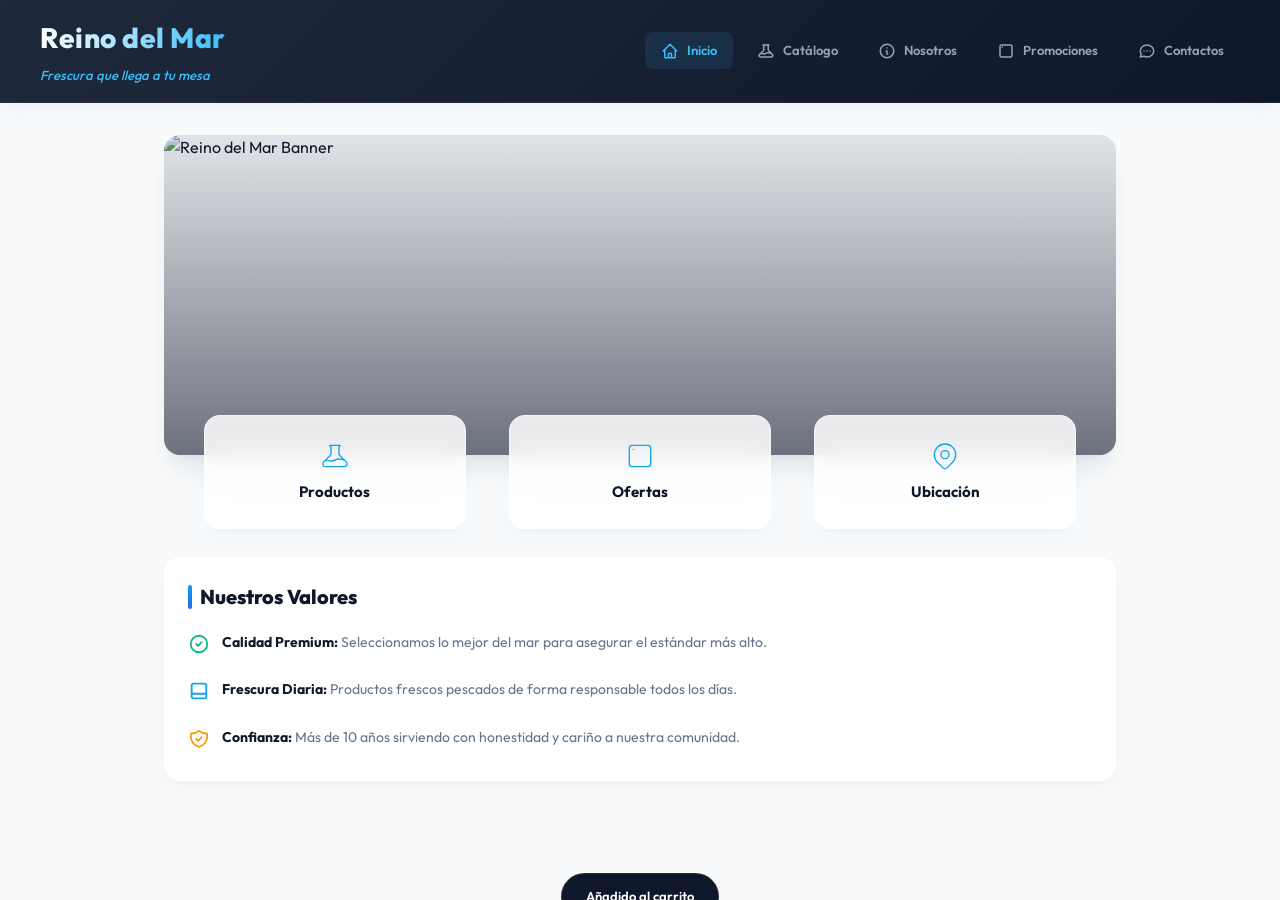
==== index.html @ 7f0a1e66 "primer commit" ====
<!DOCTYPE html>
<html lang="es">
<head>
  <meta charset="UTF-8">
  <meta name="viewport" content="width=device-width, initial-scale=1.0">
  <meta name="theme-color" content="#0F172A">
  <meta name="description" content="Reino del Mar - Pescadería con productos del mar frescos, congelados, preparados y jugos vitamínicos. Calidad premium y frescura diaria.">
  <meta name="apple-mobile-web-app-capable" content="yes">
  <meta name="apple-mobile-web-app-status-bar-style" content="black-translucent">
  <meta name="apple-mobile-web-app-title" content="Reino del Mar">
  
  <title>Reino del Mar - Pescadería Premium</title>
  
  <!-- Enlace al manifiesto de la PWA -->
  <link rel="manifest" href="./manifest.json">
  <link rel="apple-touch-icon" href="./assets/images/icon.png">
  <link rel="icon" type="image/png" href="./assets/images/favicon.png">
  
  <!-- Estilos CSS personalizados -->
  <link rel="stylesheet" href="./style.css">
</head>
<body>

  <!-- Encabezado de la Aplicación -->
  <header class="app-header">
    <div class="title-area">
      <h1>Reino del Mar</h1>
      <p>Frescura que llega a tu mesa</p>
    </div>
    <!-- Navegación de Escritorio -->
    <nav class="desktop-nav">
      <div class="nav-item active" data-screen="inicio">
        <svg xmlns="http://www.w3.org/2000/svg" fill="none" viewBox="0 0 24 24" stroke="currentColor">
          <path stroke-linecap="round" stroke-linejoin="round" d="M3 12l2-2m0 0l7-7 7 7M5 10v10a1 1 0 001 1h3m10-11l2 2m-2-2v10a1 1 0 01-1 1h-3m-6 0a1 1 0 001-1v-4a1 1 0 011-1h2a1 1 0 011 1v4a1 1 0 001 1m-6 0h6" />
        </svg>
        <span>Inicio</span>
      </div>
      <div class="nav-item" data-screen="catalogo">
        <svg xmlns="http://www.w3.org/2000/svg" fill="none" viewBox="0 0 24 24" stroke="currentColor">
          <path stroke-linecap="round" stroke-linejoin="round" d="M19.428 15.428a2 2 0 00-1.022-.547l-2.387-.477a6 6 0 00-3.86.517l-.318.158a6 6 0 01-3.86.517L6.05 15.21a2 2 0 00-1.806.547M8 4h8l-1 1v5.172a2 2 0 00.586 1.414l5 5c1.26 1.26.367 3.414-1.415 3.414H4.828c-1.782 0-2.674-2.154-1.414-3.414l5-5A2 2 0 009 10.172V5L8 4z" />
        </svg>
        <span>Catálogo</span>
      </div>
      <div class="nav-item" data-screen="nosotros">
        <svg xmlns="http://www.w3.org/2000/svg" fill="none" viewBox="0 0 24 24" stroke="currentColor">
          <path stroke-linecap="round" stroke-linejoin="round" d="M13 16h-1v-4h-1m1-4h.01M21 12a9 9 0 11-18 0 9 9 0 0118 0z" />
        </svg>
        <span>Nosotros</span>
      </div>
      <div class="nav-item" data-screen="promociones">
        <svg xmlns="http://www.w3.org/2000/svg" fill="none" viewBox="0 0 24 24" stroke="currentColor">
          <path stroke-linecap="round" stroke-linejoin="round" d="M7 7h.01M6 20h12a2 2 0 002-2V6a2 2 0 00-2-2H6a2 2 0 00-2 2v12a2 2 0 002 2z" />
        </svg>
        <span>Promociones</span>
      </div>
      <div class="nav-item" data-screen="contactos">
        <svg xmlns="http://www.w3.org/2000/svg" fill="none" viewBox="0 0 24 24" stroke="currentColor">
          <path stroke-linecap="round" stroke-linejoin="round" d="M8 12h.01M12 12h.01M16 12h.01M21 12c0 4.418-4.03 8-9 8a9.863 9.863 0 01-4.255-.949L3 20l1.395-3.72C3.512 15.042 3 13.574 3 12c0-4.418 4.03-8 9-8s9 3.582 9 8z" />
        </svg>
        <span>Contactos</span>
      </div>
    </nav>
  </header>

  <!-- Contenedor Principal de Contenido (SPA) -->
  <main class="app-content">

    <!-- ==========================================
         PANTALLA: INICIO (HOME)
         ========================================== -->
    <section id="screen-inicio" class="screen active">
      <div class="hero-container">
        <img src="https://images.unsplash.com/photo-1615141982883-c7ad0e69fd62?auto=format&fit=crop&w=1000&q=80" alt="Reino del Mar Banner" class="hero-image">
        <div class="hero-overlay"></div>
      </div>

      <!-- Accesos Rápidos -->
      <div class="quick-links">
        <div class="link-card" data-goto="catalogo">
          <svg xmlns="http://www.w3.org/2000/svg" fill="none" viewBox="0 0 24 24" stroke="currentColor">
            <path stroke-linecap="round" stroke-linejoin="round" d="M19.428 15.428a2 2 0 00-1.022-.547l-2.387-.477a6 6 0 00-3.86.517l-.318.158a6 6 0 01-3.86.517L6.05 15.21a2 2 0 00-1.806.547M8 4h8l-1 1v5.172a2 2 0 00.586 1.414l5 5c1.26 1.26.367 3.414-1.415 3.414H4.828c-1.782 0-2.674-2.154-1.414-3.414l5-5A2 2 0 009 10.172V5L8 4z" />
          </svg>
          <span>Productos</span>
        </div>
        <div class="link-card" data-goto="promociones">
          <svg xmlns="http://www.w3.org/2000/svg" fill="none" viewBox="0 0 24 24" stroke="currentColor">
            <path stroke-linecap="round" stroke-linejoin="round" d="M7 7h.01M6 20h12a2 2 0 002-2V6a2 2 0 00-2-2H6a2 2 0 00-2 2v12a2 2 0 002 2z" />
          </svg>
          <span>Ofertas</span>
        </div>
        <div class="link-card" data-goto="contactos">
          <svg xmlns="http://www.w3.org/2000/svg" fill="none" viewBox="0 0 24 24" stroke="currentColor">
            <path stroke-linecap="round" stroke-linejoin="round" d="M17.657 16.657L13.414 20.9a1.998 1.998 0 01-2.827 0l-4.244-4.243a8 8 0 1111.314 0z" />
            <path stroke-linecap="round" stroke-linejoin="round" d="M15 11a3 3 0 11-6 0 3 3 0 016 0z" />
          </svg>
          <span>Ubicación</span>
        </div>
      </div>

      <!-- Valores de la Empresa -->
      <div class="values-section">
        <h2 class="section-title">Nuestros Valores</h2>
        
        <div class="value-item">
          <div class="value-icon">
            <svg xmlns="http://www.w3.org/2000/svg" fill="none" viewBox="0 0 24 24" stroke="#10b981">
              <path stroke-linecap="round" stroke-linejoin="round" stroke-width="2" d="M9 12l2 2 4-4m6 2a9 9 0 11-18 0 9 9 0 0118 0z" />
            </svg>
          </div>
          <div class="value-text">
            <strong>Calidad Premium:</strong> Seleccionamos lo mejor del mar para asegurar el estándar más alto.
          </div>
        </div>

        <div class="value-item">
          <div class="value-icon">
            <svg xmlns="http://www.w3.org/2000/svg" fill="none" viewBox="0 0 24 24" stroke="#0ea5e9">
              <path stroke-linecap="round" stroke-linejoin="round" stroke-width="2" d="M20 13V6a2 2 0 00-2-2H6a2 2 0 00-2 2v7m16 0a2 2 0 01-2 2H6a2 2 0 01-2-2m16 0v5a2 2 0 01-2 2H6a2 2 0 01-2-2v-5" />
            </svg>
          </div>
          <div class="value-text">
            <strong>Frescura Diaria:</strong> Productos frescos pescados de forma responsable todos los días.
          </div>
        </div>

        <div class="value-item">
          <div class="value-icon">
            <svg xmlns="http://www.w3.org/2000/svg" fill="none" viewBox="0 0 24 24" stroke="#f59e0b">
              <path stroke-linecap="round" stroke-linejoin="round" stroke-width="2" d="M9 12l2 2 4-4m5.618-4.016A11.955 11.955 0 0112 2.944a11.955 11.955 0 01-8.618 3.04A12.02 12.02 0 003 9c0 5.591 3.824 10.29 9 11.622 5.176-1.332 9-6.03 9-11.622 0-1.042-.133-2.052-.382-3.016z" />
            </svg>
          </div>
          <div class="value-text">
            <strong>Confianza:</strong> Más de 10 años sirviendo con honestidad y cariño a nuestra comunidad.
          </div>
        </div>
      </div>
    </section>

    <!-- ==========================================
         PANTALLA: CATÁLOGO
         ========================================== -->
    <section id="screen-catalogo" class="screen">
      <h2 class="section-title">Catálogo de Productos</h2>
      
      <!-- Fila de Filtros -->
      <div class="filter-container" id="category-filters">
        <div class="filter-pill active" data-category="Todos">Todos</div>
        <div class="filter-pill" data-category="Fresco">Fresco</div>
        <div class="filter-pill" data-category="Congelado">Congelado</div>
        <div class="filter-pill" data-category="Preparados">Preparados</div>
        <div class="filter-pill" data-category="Jugos">Jugos</div>
      </div>

      <!-- Grilla de Productos -->
      <div class="products-grid" id="products-list">
        <!-- Renderizado dinámico desde app.js -->
      </div>
    </section>

    <!-- ==========================================
         PANTALLA: NOSOTROS
         ========================================== -->
    <section id="screen-nosotros" class="screen">
      <div class="about-story-row">
        <img src="https://images.unsplash.com/photo-1544551763-46a013bb70d5?auto=format&fit=crop&w=1000&q=80" alt="Nuestra Historia" class="about-hero">
        <div class="about-story-text">
          <h2 class="about-intro-title">El Reino del Mar</h2>
          <p class="about-intro-text">
            Nacimos con una pasión profunda por el océano y el deseo de llevar los sabores más frescos y auténticos a las mesas de nuestra comunidad. Durante más de 10 años, hemos construido relaciones sólidas con pescadores locales para asegurar que cada producto que ofrecemos cumpla con los más altos estándares de calidad.
          </p>
        </div>
      </div>

      <div class="about-cards-row">
        <!-- Tarjeta: Misión -->
        <div class="about-card">
          <div class="about-card-header">
            <svg xmlns="http://www.w3.org/2000/svg" fill="none" viewBox="0 0 24 24" stroke="currentColor">
              <path stroke-linecap="round" stroke-linejoin="round" stroke-width="2" d="M9 20l-5.447-2.724A1 1 0 013 16.382V5.618a1 1 0 011.447-.894L9 7m0 13l6-3m-6 3V7m6 10l4.553 2.276A1 1 0 0021 18.382V7.618a1 1 0 00-.553-.894L15 4m0 13V4m0 0L9 7" />
            </svg>
            <h3>Nuestra Misión</h3>
          </div>
          <div class="about-card-body">
            Proveer productos del mar frescos, sostenibles y de primera calidad, brindando un servicio excepcional y fomentando una alimentación saludable en nuestra comunidad.
          </div>
        </div>

        <!-- Tarjeta: Visión -->
        <div class="about-card">
          <div class="about-card-header">
            <svg xmlns="http://www.w3.org/2000/svg" fill="none" viewBox="0 0 24 24" stroke="currentColor">
              <path stroke-linecap="round" stroke-linejoin="round" stroke-width="2" d="M15 12a3 3 0 11-6 0 3 3 0 016 0z" />
              <path stroke-linecap="round" stroke-linejoin="round" stroke-width="2" d="M2.458 12C3.732 7.943 7.523 5 12 5c4.478 0 8.268 2.943 9.542 7-1.274 4.057-5.064 7-9.542 7-4.477 0-8.268-2.943-9.542-7z" />
            </svg>
            <h3>Nuestra Visión</h3>
          </div>
          <div class="about-card-body">
            Ser la pescadería líder y de mayor confianza en la región, reconocida por nuestro compromiso con la frescura, la innovación en nuestros preparados y el apoyo a la pesca local.
          </div>
        </div>

        <!-- Tarjeta: Compromiso -->
        <div class="about-card">
          <div class="about-card-header">
            <svg xmlns="http://www.w3.org/2000/svg" fill="none" viewBox="0 0 24 24" stroke="currentColor">
              <path stroke-linecap="round" stroke-linejoin="round" stroke-width="2" d="M20.354 15.354A9 9 0 018.646 3.646 9.003 9.003 0 0012 21a9.003 9.003 0 008.354-5.646z" />
            </svg>
            <h3>Compromiso Local</h3>
          </div>
          <div class="about-card-body">
            Trabajamos de la mano con proveedores locales y pescadores artesanales. Esto garantiza frescura y apoya la economía sostenible de la región.
          </div>
        </div>
      </div>
    </section>

    <!-- ==========================================
         PANTALLA: SERVICIOS / PROMOCIONES
         ========================================== -->
    <section id="screen-promociones" class="screen">
      <h2 class="section-title">Nuestros Servicios</h2>
      
      <div class="services-grid">
        <!-- Servicio 1 -->
        <div class="service-card">
          <div class="service-icon-circle">
            <svg xmlns="http://www.w3.org/2000/svg" fill="none" viewBox="0 0 24 24" stroke="#0ea5e9">
              <path stroke-linecap="round" stroke-linejoin="round" stroke-width="2" d="M13 10V3L4 14h7v7l9-11h-7z" />
            </svg>
          </div>
          <h3>Entrega Rápida</h3>
          <p>Entregas a domicilio en toda la ciudad. Manteniendo la cadena de frío.</p>
        </div>
        <!-- Servicio 2 -->
        <div class="service-card">
          <div class="service-icon-circle">
            <svg xmlns="http://www.w3.org/2000/svg" fill="none" viewBox="0 0 24 24" stroke="#10b981">
              <path stroke-linecap="round" stroke-linejoin="round" stroke-width="2" d="M16 11V7a4 4 0 00-8 0v4M5 9h14l1 12H4L5 9z" />
            </svg>
          </div>
          <h3>Retiro en Local</h3>
          <p>Pide en línea y recoge tu pedido listo en nuestro local sin hacer filas.</p>
        </div>
        <!-- Servicio 3 -->
        <div class="service-card">
          <div class="service-icon-circle">
            <svg xmlns="http://www.w3.org/2000/svg" fill="none" viewBox="0 0 24 24" stroke="#f59e0b">
              <path stroke-linecap="round" stroke-linejoin="round" stroke-width="2" d="M8 7V3m8 4V3m-9 8h10M5 21h14a2 2 0 002-2V7a2 2 0 00-2-2H5a2 2 0 00-2 2v12a2 2 0 002 2z" />
            </svg>
          </div>
          <h3>Reservas</h3>
          <p>Asegura tus productos favoritos para eventos especiales o fines de semana.</p>
        </div>
        <!-- Servicio 4 -->
        <div class="service-card">
          <div class="service-icon-circle">
            <svg xmlns="http://www.w3.org/2000/svg" fill="none" viewBox="0 0 24 24" stroke="#8b5cf6">
              <path stroke-linecap="round" stroke-linejoin="round" stroke-width="2" d="M5 3v4M3 5h4M6 17v4m-2-2h4m5-16l2.286 6.857L21 12l-5.714 2.143L13 21l-2.286-6.857L5 12l5.714-2.143L13 3z" />
            </svg>
          </div>
          <h3>Cliente VIP</h3>
          <p>Únete a nuestro programa de lealtad y obtén descuentos exclusivos.</p>
        </div>
      </div>

      <h2 class="section-title">Ofertas Especiales</h2>
      <div class="promos-container" id="promotions-list">
        <!-- Renderizado dinámico desde app.js -->
      </div>
    </section>

    <!-- ==========================================
         PANTALLA: CONTACTOS
         ========================================== -->
    <section id="screen-contactos" class="screen">
      <h2 class="section-title">Contáctanos</h2>
      
      <div class="contact-layout">
        <!-- Panel Izquierdo: Información y mapa -->
        <div class="contact-info-pane">
          <div class="contact-info-block">
            <div class="contact-info-item">
              <div class="contact-icon-wrapper">
                <svg xmlns="http://www.w3.org/2000/svg" fill="none" viewBox="0 0 24 24" stroke="#0ea5e9">
                  <path stroke-linecap="round" stroke-linejoin="round" stroke-width="2" d="M17.657 16.657L13.414 20.9a1.998 1.998 0 01-2.827 0l-4.244-4.243a8 8 0 1111.314 0z" />
                  <path stroke-linecap="round" stroke-linejoin="round" stroke-width="2" d="M15 11a3 3 0 11-6 0 3 3 0 016 0z" />
                </svg>
              </div>
              <div class="contact-item-details">
                <h4>Dirección</h4>
                <p>Av. del Pescador 123, Puerto Principal</p>
              </div>
            </div>
            
            <div class="contact-info-item">
              <div class="contact-icon-wrapper">
                <svg xmlns="http://www.w3.org/2000/svg" fill="none" viewBox="0 0 24 24" stroke="#10b981">
                  <path stroke-linecap="round" stroke-linejoin="round" stroke-width="2" d="M3 5a2 2 0 012-2h3.28a1 1 0 01.94.725l.548 2.2a1 1 0 01-.321.988l-1.305.98a10.582 10.582 0 004.872 4.872l.98-1.305a1 1 0 01.988-.321l2.2.548a1 1 0 01.725.94V19a2 2 0 01-2 2h-1C9.716 21 3 14.284 3 6V5z" />
                </svg>
              </div>
              <div class="contact-item-details">
                <h4>Teléfono</h4>
                <p>+1 234 567 8900</p>
              </div>
            </div>

            <div class="contact-info-item">
              <div class="contact-icon-wrapper">
                <svg xmlns="http://www.w3.org/2000/svg" fill="none" viewBox="0 0 24 24" stroke="#f59e0b">
                  <path stroke-linecap="round" stroke-linejoin="round" stroke-width="2" d="M3 8l7.89 5.26a2 2 0 002.22 0L21 8M5 19h14a2 2 0 002-2V7a2 2 0 00-2-2H5a2 2 0 00-2 2v10a2 2 0 002 2z" />
                </svg>
              </div>
              <div class="contact-item-details">
                <h4>Correo Electrónico</h4>
                <p>hola@reinodelmar.com</p>
              </div>
            </div>
          </div>

          <div class="social-links">
            <a href="#" class="social-circle fb" aria-label="Facebook">
              <svg viewBox="0 0 24 24" width="24" height="24">
                <path d="M24 12.073c0-6.627-5.373-12-12-12s-12 5.373-12 12c0 5.99 4.388 10.954 10.125 11.854v-8.385H7.078v-3.47h3.047V9.43c0-3.007 1.792-4.669 4.533-4.669 1.312 0 2.686.235 2.686.235v2.953H15.83c-1.491 0-1.956.925-1.956 1.874v2.25h3.328l-.532 3.47h-2.796v8.385C19.612 23.027 24 18.062 24 12.073z"/>
              </svg>
            </a>
            <a href="#" class="social-circle ig" aria-label="Instagram">
              <svg viewBox="0 0 24 24" width="24" height="24">
                <path d="M12 2.163c3.204 0 3.584.012 4.85.07 3.252.148 4.771 1.691 4.919 4.919.058 1.265.069 1.645.069 4.849 0 3.205-.012 3.584-.069 4.849-.149 3.225-1.664 4.771-4.919 4.919-1.266.058-1.644.07-4.85.07-3.204 0-3.584-.012-4.849-.07-3.26-.149-4.771-1.699-4.919-4.92-.058-1.265-.07-1.644-.07-4.849 0-3.204.013-3.583.07-4.849.149-3.227 1.664-4.771 4.919-4.919 1.266-.057 1.645-.069 4.849-.069zM12 0C8.741 0 8.333.014 7.053.072 2.695.272.273 2.69.073 7.051.014 8.333 0 8.741 0 12c0 3.259.014 3.668.072 4.948.2 4.358 2.618 6.78 6.98 6.98 1.281.058 1.689.072 4.948.072 3.259 0 3.668-.014 4.948-.072 4.354-.2 6.782-2.618 6.979-6.98.059-1.28.073-1.689.073-4.948 0-3.259-.014-3.667-.072-4.947-.196-4.354-2.617-6.78-6.979-6.98C15.668.014 15.259 0 12 0zm0 5.838a6.162 6.162 0 100 12.324 6.162 6.162 0 000-12.324zM12 16a4 4 0 110-8 4 4 0 010 8zm6.406-11.845a1.44 1.44 0 100 2.881 1.44 1.44 0 000-2.881z"/>
              </svg>
            </a>
            <a href="#" class="social-circle wa" aria-label="WhatsApp">
              <svg viewBox="0 0 24 24" width="24" height="24">
                <path d="M.057 24l1.687-6.163c-1.041-1.804-1.588-3.849-1.587-5.946C.06 5.348 5.397.01 12.008.01c3.202.001 6.212 1.246 8.477 3.514 2.266 2.268 3.507 5.28 3.505 8.484-.004 6.657-5.34 11.997-11.953 11.997-2.005-.001-3.973-.502-5.713-1.455L0 24zm6.59-4.846c1.6.95 3.197 1.45 4.817 1.451 5.393 0 9.778-4.383 9.781-9.774a9.715 9.715 0 00-2.87-6.885 9.72 9.72 0 00-6.892-2.85c-5.4 0-9.786 4.386-9.79 9.782-.001 1.77.462 3.5 1.342 5.025l-.995 3.634 3.722-.975zm11.367-7.705c-.3-.15-1.77-.875-2.045-.975-.276-.1-.477-.15-.677.15-.2.3-.775.975-.95 1.175-.175.2-.35.225-.65.075-.3-.15-1.265-.467-2.41-1.485-.89-.79-1.49-1.77-1.665-2.07-.175-.3-.02-.46.13-.61.135-.133.3-.35.45-.525.15-.175.2-.3.3-.5.1-.2.05-.375-.025-.525-.075-.15-.677-1.633-.93-2.245-.244-.587-.492-.51-.677-.52-.172-.008-.371-.01-.57-.01-.2 0-.526.075-.802.375-.276.3-1.05 1.025-1.05 2.5s1.075 2.9 1.225 3.1c.15.2 2.11 3.224 5.112 4.525.715.31 1.273.495 1.71.635.717.227 1.37.195 1.885.118.574-.085 1.77-.724 2.02-1.425.25-.7.25-1.3 0-1.425-.075-.125-.275-.2-.575-.35z"/>
              </svg>
            </a>
          </div>

          <div class="map-wrapper">
            <img src="https://images.unsplash.com/photo-1524661135-423995f22d0b?auto=format&fit=crop&w=800&q=80" alt="Ubicación en Mapa" class="map-placeholder-img">
            <div class="map-overlay">
              <button class="btn-secondary" onclick="window.open('https://maps.google.com', '_blank')">Ver en Google Maps</button>
            </div>
          </div>
        </div>

        <!-- Panel Derecho: Formulario de mensaje -->
        <div class="contact-form-pane">
          <form class="form-box" id="contact-form" onsubmit="event.preventDefault();">
            <h3>Envíanos un mensaje</h3>
            <div class="form-group">
              <label class="form-label" for="contact-name">Nombre</label>
              <input type="text" id="contact-name" class="form-input" placeholder="Tu nombre completo" required>
            </div>
            <div class="form-group">
              <label class="form-label" for="contact-info">Correo / Teléfono</label>
              <input type="text" id="contact-info" class="form-input" placeholder="¿Cómo te contactamos?" required>
            </div>
            <div class="form-group">
              <label class="form-label" for="contact-message">Mensaje</label>
              <textarea id="contact-message" class="form-input" placeholder="Escribe tu mensaje aquí..." required></textarea>
            </div>
            <button type="submit" class="btn-submit" id="btn-submit-contact">Enviar Mensaje</button>
          </form>
        </div>
      </div>
    </section>

  </main>

  <!-- Barra de Navegación Inferior (Móvil) -->
  <nav class="mobile-nav">
    <div class="nav-item active" data-screen="inicio">
      <svg xmlns="http://www.w3.org/2000/svg" fill="none" viewBox="0 0 24 24" stroke="currentColor">
        <path stroke-linecap="round" stroke-linejoin="round" d="M3 12l2-2m0 0l7-7 7 7M5 10v10a1 1 0 001 1h3m10-11l2 2m-2-2v10a1 1 0 01-1 1h-3m-6 0a1 1 0 001-1v-4a1 1 0 011-1h2a1 1 0 011 1v4a1 1 0 001 1m-6 0h6" />
      </svg>
      <span>Inicio</span>
    </div>
    <div class="nav-item" data-screen="catalogo">
      <svg xmlns="http://www.w3.org/2000/svg" fill="none" viewBox="0 0 24 24" stroke="currentColor">
        <path stroke-linecap="round" stroke-linejoin="round" d="M19.428 15.428a2 2 0 00-1.022-.547l-2.387-.477a6 6 0 00-3.86.517l-.318.158a6 6 0 01-3.86.517L6.05 15.21a2 2 0 00-1.806.547M8 4h8l-1 1v5.172a2 2 0 00.586 1.414l5 5c1.26 1.26.367 3.414-1.415 3.414H4.828c-1.782 0-2.674-2.154-1.414-3.414l5-5A2 2 0 009 10.172V5L8 4z" />
      </svg>
      <span>Catálogo</span>
    </div>
    <div class="nav-item" data-screen="nosotros">
      <svg xmlns="http://www.w3.org/2000/svg" fill="none" viewBox="0 0 24 24" stroke="currentColor">
        <path stroke-linecap="round" stroke-linejoin="round" d="M13 16h-1v-4h-1m1-4h.01M21 12a9 9 0 11-18 0 9 9 0 0118 0z" />
      </svg>
      <span>Nosotros</span>
    </div>
    <div class="nav-item" data-screen="promociones">
      <svg xmlns="http://www.w3.org/2000/svg" fill="none" viewBox="0 0 24 24" stroke="currentColor">
        <path stroke-linecap="round" stroke-linejoin="round" d="M7 7h.01M6 20h12a2 2 0 002-2V6a2 2 0 00-2-2H6a2 2 0 00-2 2v12a2 2 0 002 2z" />
      </svg>
      <span>Promos</span>
    </div>
    <div class="nav-item" data-screen="contactos">
      <svg xmlns="http://www.w3.org/2000/svg" fill="none" viewBox="0 0 24 24" stroke="currentColor">
        <path stroke-linecap="round" stroke-linejoin="round" d="M8 12h.01M12 12h.01M16 12h.01M21 12c0 4.418-4.03 8-9 8a9.863 9.863 0 01-4.255-.949L3 20l1.395-3.72C3.512 15.042 3 13.574 3 12c0-4.418 4.03-8 9-8s9 3.582 9 8z" />
      </svg>
      <span>Contactos</span>
    </div>
  </nav>

  <!-- Elemento Toast para Notificaciones -->
  <div class="toast-msg" id="app-toast">Añadido al carrito</div>

  <!-- Lógica de la Aplicación -->
  <script src="./app.js"></script>
</body>
</html>
---- style.css ----
@import url('https://fonts.googleapis.com/css2?family=Outfit:wght@300;400;500;600;700;800&display=swap');

/* ==========================================================================
   Variables y Sistema de Diseño (Tokens)
   ========================================================================== */
:root {
  --font-family: 'Outfit', sans-serif;

  /* Colores */
  --bg-primary: #f8fafc;
  --bg-card: #ffffff;
  --bg-header: #0f172a;
  --bg-glass: rgba(255, 255, 255, 0.85);
  
  --primary: #0ea5e9;
  --primary-hover: #0284c7;
  --primary-gradient: linear-gradient(135deg, #0ea5e9 0%, #2563eb 100%);
  --secondary-gradient: linear-gradient(135deg, #1e293b 0%, #0f172a 100%);
  --accent-emerald: #10b981;
  --accent-amber: #f59e0b;
  --accent-rose: #ef4444;
  --accent-purple: #8b5cf6;

  --text-main: #0f172a;
  --text-muted: #64748b;
  --text-light: #ffffff;
  --text-blue: #38bdf8;

  --border-color: #e2e8f0;
  --shadow-sm: 0 2px 4px rgba(0, 0, 0, 0.02);
  --shadow-md: 0 10px 15px -3px rgba(14, 165, 233, 0.05), 0 4px 6px -4px rgba(0, 0, 0, 0.03);
  --shadow-lg: 0 20px 25px -5px rgba(15, 23, 42, 0.08), 0 8px 10px -6px rgba(0, 0, 0, 0.04);
  --shadow-card: 0 4px 20px rgba(0, 0, 0, 0.04);
  
  /* Animaciones y Bordes */
  --radius-sm: 8px;
  --radius-md: 16px;
  --radius-lg: 24px;
  --radius-full: 9999px;
  --transition: all 0.3s cubic-bezier(0.4, 0, 0.2, 1);
}

/* ==========================================================================
   Reseteo y Estilos Base
   ========================================================================== */
* {
  box-sizing: border-box;
  margin: 0;
  padding: 0;
  font-family: var(--font-family);
  -webkit-tap-highlight-color: transparent;
}

body {
  background-color: var(--bg-primary);
  color: var(--text-main);
  line-height: 1.6;
  font-weight: 400;
  overflow-x: hidden;
  padding-bottom: 70px; /* Espacio para barra de navegación móvil */
}

a {
  text-decoration: none;
  color: inherit;
}

button, input, textarea {
  border: none;
  outline: none;
  background: none;
  font-family: inherit;
}

/* ==========================================================================
   Estructura de la Aplicación (SPA)
   ========================================================================== */
header.app-header {
  background: var(--secondary-gradient);
  color: var(--text-light);
  padding: 24px 16px;
  text-align: center;
  position: sticky;
  top: 0;
  z-index: 100;
  box-shadow: var(--shadow-md);
  border-bottom: 1px solid rgba(255, 255, 255, 0.05);
}

header.app-header h1 {
  font-size: 28px;
  font-weight: 800;
  letter-spacing: 0.5px;
  background: linear-gradient(to right, #ffffff, var(--text-blue));
  -webkit-background-clip: text;
  -webkit-text-fill-color: transparent;
}

header.app-header p {
  font-size: 13px;
  color: var(--text-blue);
  font-style: italic;
  font-weight: 500;
  margin-top: 4px;
}

/* Pantallas individuales */
.screen {
  display: none;
  animation: fadeSlideIn 0.4s cubic-bezier(0.4, 0, 0.2, 1) forwards;
}

.screen.active {
  display: block;
}

main.app-content {
  max-width: 800px;
  margin: 0 auto;
  padding: 16px;
}

/* Navegación de Escritorio */
.desktop-nav {
  display: none;
}

/* Barra de Navegación Inferior (Móvil) */
.mobile-nav {
  position: fixed;
  bottom: 0;
  left: 0;
  right: 0;
  height: 64px;
  background-color: var(--bg-card);
  border-top: 1px solid var(--border-color);
  display: flex;
  justify-content: space-around;
  align-items: center;
  z-index: 1000;
  box-shadow: 0 -4px 12px rgba(0, 0, 0, 0.03);
}

.nav-item {
  display: flex;
  flex-direction: column;
  align-items: center;
  justify-content: center;
  color: #94a3b8;
  font-size: 11px;
  font-weight: 600;
  cursor: pointer;
  width: 20%;
  height: 100%;
  transition: var(--transition);
}

.nav-item svg {
  width: 22px;
  height: 22px;
  margin-bottom: 3px;
  stroke-width: 2;
  transition: var(--transition);
}

.nav-item.active {
  color: var(--primary);
}

.nav-item.active svg {
  stroke: var(--primary);
  fill: rgba(14, 165, 233, 0.15);
  transform: translateY(-2px);
}

/* ==========================================================================
   Pantalla: Inicio (Home)
   ========================================================================== */
.hero-container {
  width: 100%;
  border-radius: var(--radius-md);
  overflow: hidden;
  box-shadow: var(--shadow-lg);
  margin-bottom: 24px;
  position: relative;
  height: 220px;
}

.hero-image {
  width: 100%;
  height: 100%;
  object-fit: cover;
  transition: transform 6s ease;
}

.hero-container:hover .hero-image {
  transform: scale(1.08);
}

.hero-overlay {
  position: absolute;
  top: 0;
  left: 0;
  width: 100%;
  height: 100%;
  background: linear-gradient(to bottom, rgba(15, 23, 42, 0.1), rgba(15, 23, 42, 0.6));
}

.quick-links {
  display: flex;
  justify-content: space-between;
  margin-top: -48px;
  margin-bottom: 28px;
  padding: 0 12px;
  position: relative;
  z-index: 10;
}

.link-card {
  background: var(--bg-glass);
  backdrop-filter: blur(12px);
  -webkit-backdrop-filter: blur(12px);
  border: 1px solid rgba(255, 255, 255, 0.6);
  border-radius: var(--radius-md);
  padding: 16px 8px;
  width: 30%;
  display: flex;
  flex-direction: column;
  align-items: center;
  justify-content: center;
  box-shadow: var(--shadow-md);
  cursor: pointer;
  transition: var(--transition);
}

.link-card:hover {
  transform: translateY(-5px);
  box-shadow: var(--shadow-lg);
  background: var(--bg-card);
  border-color: rgba(14, 165, 233, 0.3);
}

.link-card svg {
  width: 28px;
  height: 28px;
  stroke: var(--primary);
  margin-bottom: 8px;
  transition: var(--transition);
}

.link-card:hover svg {
  transform: rotate(10deg);
}

.link-card span {
  font-size: 13px;
  font-weight: 700;
  color: var(--text-main);
}

/* Sección de Valores */
.values-section {
  background: var(--bg-card);
  padding: 24px;
  border-radius: var(--radius-md);
  box-shadow: var(--shadow-card);
  margin-bottom: 24px;
}

.section-title {
  font-size: 20px;
  font-weight: 800;
  color: var(--text-main);
  margin-bottom: 18px;
  position: relative;
  padding-left: 12px;
}

.section-title::before {
  content: '';
  position: absolute;
  left: 0;
  top: 4px;
  bottom: 4px;
  width: 4px;
  background: var(--primary-gradient);
  border-radius: var(--radius-full);
}

.value-item {
  display: flex;
  align-items: flex-start;
  margin-bottom: 16px;
}

.value-item:last-child {
  margin-bottom: 0;
}

.value-icon {
  margin-right: 12px;
  flex-shrink: 0;
  margin-top: 2px;
}

.value-item svg {
  width: 22px;
  height: 22px;
}

.value-text {
  font-size: 14px;
  color: var(--text-muted);
}

.value-text strong {
  color: var(--text-main);
  font-weight: 700;
}

/* ==========================================================================
   Pantalla: Catálogo
   ========================================================================== */
/* Filtros de categoría */
.filter-container {
  overflow-x: auto;
  white-space: nowrap;
  padding: 12px 4px 16px 4px;
  margin-bottom: 16px;
  scrollbar-width: none; /* Ocultar en Firefox */
}

.filter-container::-webkit-scrollbar {
  display: none; /* Ocultar en Chrome/Safari */
}

.filter-pill {
  display: inline-block;
  padding: 8px 20px;
  background-color: var(--bg-card);
  color: var(--text-muted);
  border-radius: var(--radius-full);
  font-size: 13px;
  font-weight: 600;
  margin-right: 8px;
  cursor: pointer;
  box-shadow: var(--shadow-sm);
  transition: var(--transition);
  border: 1px solid var(--border-color);
}

.filter-pill:hover {
  background-color: #f1f5f9;
  color: var(--text-main);
}

.filter-pill.active {
  background: var(--primary-gradient);
  color: var(--text-light);
  border-color: transparent;
  box-shadow: 0 4px 10px rgba(14, 165, 233, 0.3);
}

/* Lista de productos */
.products-grid {
  display: grid;
  grid-template-columns: 1fr;
  gap: 20px;
}

.product-card {
  background: var(--bg-card);
  border-radius: var(--radius-md);
  overflow: hidden;
  box-shadow: var(--shadow-card);
  transition: var(--transition);
  display: flex;
  flex-direction: column;
}

.product-card:hover {
  transform: translateY(-4px);
  box-shadow: var(--shadow-lg);
}

.product-img-wrapper {
  width: 100%;
  height: 180px;
  overflow: hidden;
}

.product-image {
  width: 100%;
  height: 100%;
  object-fit: cover;
  transition: transform 0.5s ease;
}

.product-card:hover .product-image {
  transform: scale(1.06);
}

.product-body {
  padding: 18px;
  display: flex;
  flex-direction: column;
  flex-grow: 1;
}

.product-header-row {
  display: flex;
  justify-content: space-between;
  align-items: flex-start;
  margin-bottom: 4px;
}

.product-name {
  font-size: 17px;
  font-weight: 800;
  color: var(--text-main);
  padding-right: 8px;
}

.product-price {
  font-size: 16px;
  font-weight: 800;
  color: var(--primary);
  white-space: nowrap;
}

.product-category {
  font-size: 11px;
  text-transform: uppercase;
  font-weight: 700;
  color: var(--text-muted);
  letter-spacing: 0.5px;
  margin-bottom: 10px;
}

.product-desc {
  font-size: 13.5px;
  color: var(--text-muted);
  margin-bottom: 18px;
  line-height: 1.5;
}

.btn-primary {
  background: var(--bg-header);
  color: var(--text-light);
  font-weight: 700;
  padding: 10px 16px;
  border-radius: var(--radius-sm);
  cursor: pointer;
  text-align: center;
  transition: var(--transition);
  width: 100%;
  margin-top: auto;
}

.btn-primary:hover {
  background: var(--primary-gradient);
  transform: translateY(-1px);
  box-shadow: 0 4px 12px rgba(14, 165, 233, 0.2);
}

/* ==========================================================================
   Pantalla: Nosotros
   ========================================================================== */
.about-hero {
  height: 200px;
  width: 100%;
  border-radius: var(--radius-md);
  object-fit: cover;
  box-shadow: var(--shadow-lg);
  margin-bottom: 24px;
}

.about-intro-title {
  font-size: 24px;
  font-weight: 800;
  margin-bottom: 12px;
}

.about-intro-text {
  font-size: 15px;
  color: var(--text-muted);
  margin-bottom: 24px;
  line-height: 1.6;
}

.about-card {
  background-color: var(--bg-card);
  padding: 20px;
  border-radius: var(--radius-md);
  box-shadow: var(--shadow-card);
  margin-bottom: 16px;
  border-left: 4px solid var(--primary);
  display: flex;
  flex-direction: column;
}

.about-card-header {
  display: flex;
  align-items: center;
  margin-bottom: 10px;
}

.about-card-header svg {
  width: 24px;
  height: 24px;
  stroke: var(--primary);
  margin-right: 8px;
}

.about-card-header h3 {
  font-size: 17px;
  font-weight: 800;
}

.about-card-body {
  font-size: 14px;
  color: var(--text-muted);
  line-height: 1.6;
}

/* ==========================================================================
   Pantalla: Servicios / Promociones
   ========================================================================== */
.services-grid {
  display: grid;
  grid-template-columns: 1fr 1fr;
  gap: 16px;
  margin-bottom: 28px;
}

.service-card {
  background: var(--bg-card);
  padding: 20px 16px;
  border-radius: var(--radius-md);
  box-shadow: var(--shadow-card);
  display: flex;
  flex-direction: column;
  align-items: center;
  text-align: center;
}

.service-icon-circle {
  width: 56px;
  height: 56px;
  border-radius: var(--radius-full);
  background-color: var(--bg-primary);
  display: flex;
  align-items: center;
  justify-content: center;
  margin-bottom: 12px;
  transition: var(--transition);
}

.service-card:hover .service-icon-circle {
  transform: scale(1.1) rotate(5deg);
}

.service-card svg {
  width: 26px;
  height: 26px;
}

.service-card h3 {
  font-size: 15px;
  font-weight: 700;
  color: var(--text-main);
  margin-bottom: 8px;
}

.service-card p {
  font-size: 12px;
  color: var(--text-muted);
  line-height: 1.5;
}

/* Estilos de Promociones */
.promo-card {
  background: var(--secondary-gradient);
  color: var(--text-light);
  border-radius: var(--radius-md);
  padding: 20px;
  margin-bottom: 16px;
  position: relative;
  overflow: hidden;
  box-shadow: var(--shadow-lg);
}

.promo-card::after {
  content: '';
  position: absolute;
  top: -50px;
  right: -50px;
  width: 150px;
  height: 150px;
  background: rgba(14, 165, 233, 0.08);
  border-radius: var(--radius-full);
}

.promo-header {
  display: flex;
  align-items: center;
  margin-bottom: 10px;
}

.promo-header svg {
  width: 20px;
  height: 20px;
  stroke: var(--accent-rose);
  fill: rgba(239, 68, 68, 0.1);
  margin-right: 8px;
}

.promo-header h3 {
  font-size: 18px;
  font-weight: 800;
}

.promo-description {
  font-size: 14px;
  color: #94a3b8;
  margin-bottom: 16px;
  line-height: 1.5;
}

.btn-promo {
  background: var(--primary-gradient);
  color: var(--text-light);
  padding: 10px 20px;
  border-radius: var(--radius-sm);
  font-weight: 700;
  font-size: 14px;
  display: inline-block;
  cursor: pointer;
  transition: var(--transition);
  text-align: center;
}

.btn-promo:hover {
  transform: translateY(-2px);
  box-shadow: 0 6px 15px rgba(14, 165, 233, 0.35);
}

/* ==========================================================================
   Pantalla: Contacto
   ========================================================================== */
.contact-info-block {
  background: var(--bg-card);
  padding: 16px;
  border-radius: var(--radius-md);
  box-shadow: var(--shadow-card);
  margin-bottom: 20px;
}

.contact-info-item {
  display: flex;
  align-items: center;
  margin-bottom: 16px;
}

.contact-info-item:last-child {
  margin-bottom: 0;
}

.contact-icon-wrapper {
  width: 44px;
  height: 44px;
  border-radius: var(--radius-full);
  background-color: var(--bg-primary);
  display: flex;
  align-items: center;
  justify-content: center;
  margin-right: 16px;
  flex-shrink: 0;
}

.contact-icon-wrapper svg {
  width: 20px;
  height: 20px;
}

.contact-item-details h4 {
  font-size: 13px;
  font-weight: 700;
  color: var(--text-main);
}

.contact-item-details p {
  font-size: 13px;
  color: var(--text-muted);
}

/* Redes Sociales */
.social-links {
  display: flex;
  justify-content: center;
  gap: 16px;
  margin-bottom: 24px;
}

.social-circle {
  width: 48px;
  height: 48px;
  background-color: var(--bg-card);
  border-radius: var(--radius-full);
  display: flex;
  align-items: center;
  justify-content: center;
  box-shadow: var(--shadow-sm);
  cursor: pointer;
  transition: var(--transition);
  border: 1px solid var(--border-color);
}

.social-circle:hover {
  transform: translateY(-3px);
  box-shadow: var(--shadow-md);
}

.social-circle.fb svg { fill: #1877f2; }
.social-circle.ig svg { fill: #e4405f; }
.social-circle.wa svg { fill: #25d366; }

/* Mapa */
.map-wrapper {
  width: 100%;
  height: 150px;
  border-radius: var(--radius-md);
  overflow: hidden;
  position: relative;
  box-shadow: var(--shadow-md);
  margin-bottom: 24px;
}

.map-placeholder-img {
  width: 100%;
  height: 100%;
  object-fit: cover;
}

.map-overlay {
  position: absolute;
  top: 0;
  left: 0;
  width: 100%;
  height: 100%;
  background: rgba(15, 23, 42, 0.45);
  display: flex;
  align-items: center;
  justify-content: center;
}

.btn-secondary {
  background: var(--bg-card);
  color: var(--text-main);
  padding: 8px 18px;
  border-radius: var(--radius-full);
  font-weight: 700;
  font-size: 13px;
  cursor: pointer;
  box-shadow: var(--shadow-sm);
  transition: var(--transition);
}

.btn-secondary:hover {
  background-color: #f1f5f9;
  transform: scale(1.03);
}

/* Formulario */
.form-box {
  background: var(--bg-card);
  border-radius: var(--radius-md);
  padding: 20px;
  box-shadow: var(--shadow-card);
}

.form-box h3 {
  font-size: 18px;
  font-weight: 800;
  margin-bottom: 16px;
}

.form-group {
  margin-bottom: 16px;
}

.form-label {
  display: block;
  font-size: 13px;
  font-weight: 600;
  color: var(--text-muted);
  margin-bottom: 6px;
}

.form-input {
  width: 100%;
  background-color: var(--bg-primary);
  border: 1px solid var(--border-color);
  border-radius: var(--radius-sm);
  padding: 10px 12px;
  font-size: 14px;
  color: var(--text-main);
  transition: var(--transition);
}

.form-input:focus {
  border-color: var(--primary);
  background-color: #ffffff;
  box-shadow: 0 0 0 3px rgba(14, 165, 233, 0.1);
}

textarea.form-input {
  resize: vertical;
  min-height: 90px;
}

.btn-submit {
  background: var(--primary-gradient);
  color: var(--text-light);
  font-weight: 700;
  padding: 12px;
  border-radius: var(--radius-sm);
  width: 100%;
  cursor: pointer;
  text-align: center;
  transition: var(--transition);
}

.btn-submit:hover {
  transform: translateY(-1.5px);
  box-shadow: 0 4px 15px rgba(14, 165, 233, 0.3);
}

/* ==========================================================================
   Efectos de Carga / Toast
   ========================================================================== */
.toast-msg {
  position: fixed;
  bottom: 80px;
  left: 50%;
  transform: translateX(-50%) translateY(100px);
  background-color: var(--bg-header);
  color: var(--text-light);
  padding: 12px 24px;
  border-radius: var(--radius-full);
  font-size: 13px;
  font-weight: 600;
  box-shadow: var(--shadow-lg);
  z-index: 10000;
  transition: transform 0.3s cubic-bezier(0.175, 0.885, 0.32, 1.275);
  border: 1px solid rgba(255, 255, 255, 0.1);
  text-align: center;
  pointer-events: none;
}

.toast-msg.show {
  transform: translateX(-50%) translateY(0);
}

/* ==========================================================================
   Animaciones (Keyframes)
   ========================================================================== */
@keyframes fadeSlideIn {
  from {
    opacity: 0;
    transform: translateY(12px);
  }
  to {
    opacity: 1;
    transform: translateY(0);
  }
}

/* ==========================================================================
   Adaptaciones para Pantallas Grandes (Responsivo)
   ========================================================================== */
@media (min-width: 768px) {
  body {
    padding-bottom: 0; /* Sin barra inferior */
  }

  main.app-content {
    max-width: 1000px;
    padding: 32px 24px;
  }

  header.app-header {
    display: flex;
    justify-content: space-between;
    align-items: center;
    padding: 16px 40px;
  }

  header.app-header .title-area {
    text-align: left;
  }

  /* Mostrar navegación en header, ocultar en footer */
  .desktop-nav {
    display: flex;
    gap: 8px;
  }

  .desktop-nav .nav-item {
    flex-direction: row;
    padding: 8px 16px;
    border-radius: var(--radius-sm);
    color: #94a3b8;
    gap: 8px;
    font-size: 13px;
    height: auto;
    width: auto;
  }

  .desktop-nav .nav-item svg {
    margin-bottom: 0;
    width: 18px;
    height: 18px;
  }

  .desktop-nav .nav-item.active {
    background-color: rgba(56, 189, 248, 0.1);
    color: var(--text-blue);
  }

  .desktop-nav .nav-item.active svg {
    stroke: var(--text-blue);
    fill: none;
    transform: none;
  }

  .mobile-nav {
    display: none;
  }

  /* Home */
  .hero-container {
    height: 320px;
  }

  .quick-links {
    margin-top: -64px;
    padding: 0 40px;
  }

  .link-card {
    padding: 24px 16px;
  }

  .link-card svg {
    width: 32px;
    height: 32px;
  }

  .link-card span {
    font-size: 15px;
  }

  /* Catalog */
  .products-grid {
    grid-template-columns: repeat(2, 1fr);
    gap: 24px;
  }

  /* Nosotros */
  .about-story-row {
    display: flex;
    gap: 32px;
    align-items: center;
    margin-bottom: 28px;
  }

  .about-hero {
    width: 45%;
    margin-bottom: 0;
    height: 280px;
  }

  .about-story-text {
    width: 55%;
  }

  .about-cards-row {
    display: grid;
    grid-template-columns: repeat(3, 1fr);
    gap: 16px;
  }

  .about-card {
    margin-bottom: 0;
  }

  /* Servicios */
  .services-grid {
    grid-template-columns: repeat(4, 1fr);
    gap: 16px;
  }

  .promos-container {
    display: grid;
    grid-template-columns: repeat(2, 1fr);
    gap: 20px;
  }

  .promo-card {
    margin-bottom: 0;
  }

  /* Contacto */
  .contact-layout {
    display: flex;
    gap: 28px;
  }

  .contact-info-pane {
    width: 45%;
  }

  .contact-form-pane {
    width: 55%;
  }
}

@media (min-width: 1024px) {
  .products-grid {
    grid-template-columns: repeat(3, 1fr);
  }
}
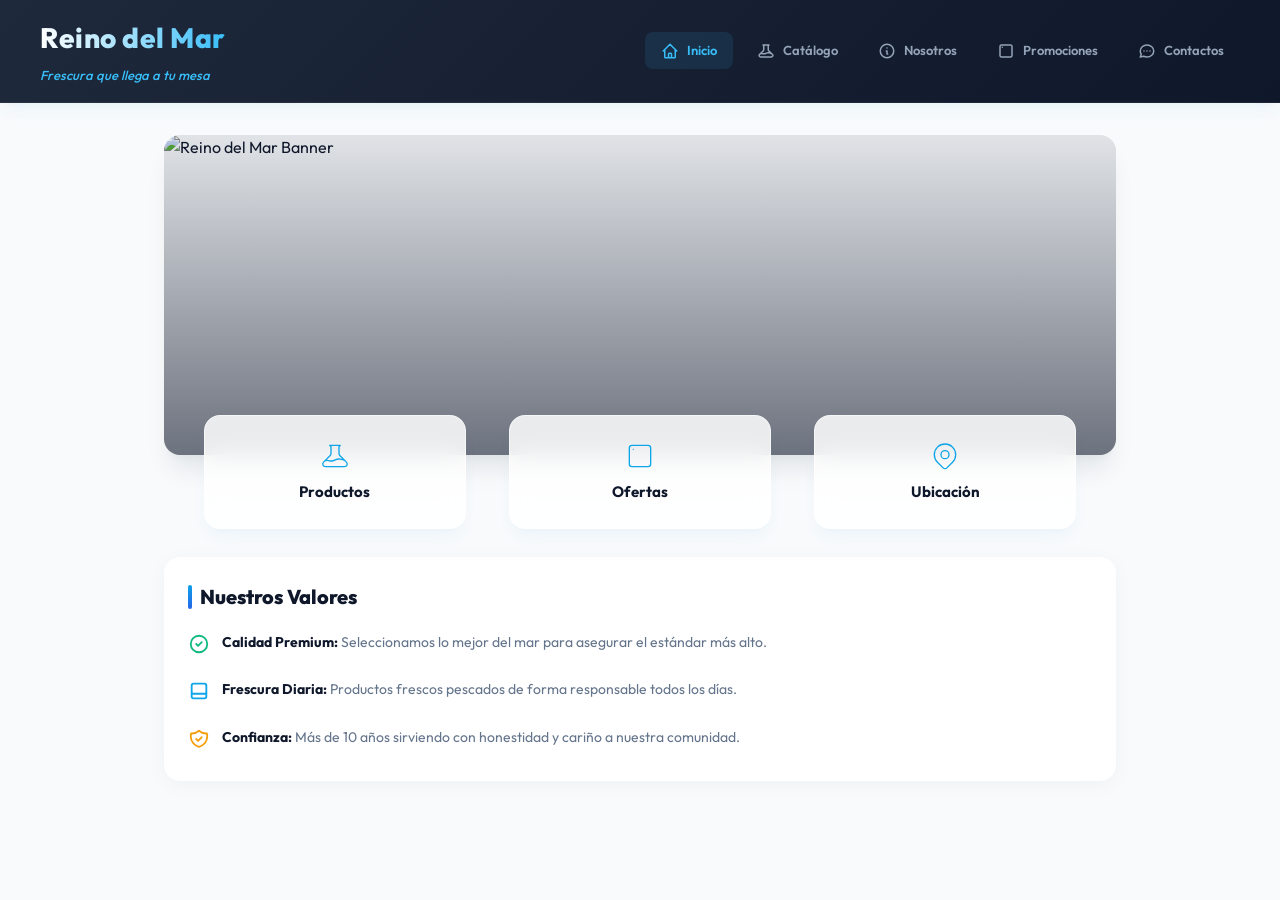
==== commit 7eeffb5c: "Actualizar precios a COP, corregir visualización de toast-msg y actualizar información de contacto" ====
--- a/index.html
+++ b/index.html
@@ -288,7 +288,7 @@
               </div>
               <div class="contact-item-details">
                 <h4>Dirección</h4>
-                <p>Av. del Pescador 123, Puerto Principal</p>
+                <p>Carrera 80 # 74 A 09</p>
               </div>
             </div>
             
@@ -300,7 +300,7 @@
               </div>
               <div class="contact-item-details">
                 <h4>Teléfono</h4>
-                <p>+1 234 567 8900</p>
+                <p>317 372 2296</p>
               </div>
             </div>
 
@@ -312,13 +312,13 @@
               </div>
               <div class="contact-item-details">
                 <h4>Correo Electrónico</h4>
-                <p>hola@reinodelmar.com</p>
+                <p>yamberli@hotmail.com</p>
               </div>
             </div>
           </div>
 
           <div class="social-links">
-            <a href="#" class="social-circle fb" aria-label="Facebook">
+            <a href="https://www.facebook.com/share/18sufAY2gR/" class="social-circle fb" aria-label="Facebook" target="_blank" rel="noopener noreferrer">
               <svg viewBox="0 0 24 24" width="24" height="24">
                 <path d="M24 12.073c0-6.627-5.373-12-12-12s-12 5.373-12 12c0 5.99 4.388 10.954 10.125 11.854v-8.385H7.078v-3.47h3.047V9.43c0-3.007 1.792-4.669 4.533-4.669 1.312 0 2.686.235 2.686.235v2.953H15.83c-1.491 0-1.956.925-1.956 1.874v2.25h3.328l-.532 3.47h-2.796v8.385C19.612 23.027 24 18.062 24 12.073z"/>
               </svg>
@@ -328,7 +328,7 @@
                 <path d="M12 2.163c3.204 0 3.584.012 4.85.07 3.252.148 4.771 1.691 4.919 4.919.058 1.265.069 1.645.069 4.849 0 3.205-.012 3.584-.069 4.849-.149 3.225-1.664 4.771-4.919 4.919-1.266.058-1.644.07-4.85.07-3.204 0-3.584-.012-4.849-.07-3.26-.149-4.771-1.699-4.919-4.92-.058-1.265-.07-1.644-.07-4.849 0-3.204.013-3.583.07-4.849.149-3.227 1.664-4.771 4.919-4.919 1.266-.057 1.645-.069 4.849-.069zM12 0C8.741 0 8.333.014 7.053.072 2.695.272.273 2.69.073 7.051.014 8.333 0 8.741 0 12c0 3.259.014 3.668.072 4.948.2 4.358 2.618 6.78 6.98 6.98 1.281.058 1.689.072 4.948.072 3.259 0 3.668-.014 4.948-.072 4.354-.2 6.782-2.618 6.979-6.98.059-1.28.073-1.689.073-4.948 0-3.259-.014-3.667-.072-4.947-.196-4.354-2.617-6.78-6.979-6.98C15.668.014 15.259 0 12 0zm0 5.838a6.162 6.162 0 100 12.324 6.162 6.162 0 000-12.324zM12 16a4 4 0 110-8 4 4 0 010 8zm6.406-11.845a1.44 1.44 0 100 2.881 1.44 1.44 0 000-2.881z"/>
               </svg>
             </a>
-            <a href="#" class="social-circle wa" aria-label="WhatsApp">
+            <a href="https://wa.me/573173722296?text=Hola,%20me%20gustaría%20obtener%20más%20información." class="social-circle wa" aria-label="WhatsApp" target="_blank" rel="noopener noreferrer">
               <svg viewBox="0 0 24 24" width="24" height="24">
                 <path d="M.057 24l1.687-6.163c-1.041-1.804-1.588-3.849-1.587-5.946C.06 5.348 5.397.01 12.008.01c3.202.001 6.212 1.246 8.477 3.514 2.266 2.268 3.507 5.28 3.505 8.484-.004 6.657-5.34 11.997-11.953 11.997-2.005-.001-3.973-.502-5.713-1.455L0 24zm6.59-4.846c1.6.95 3.197 1.45 4.817 1.451 5.393 0 9.778-4.383 9.781-9.774a9.715 9.715 0 00-2.87-6.885 9.72 9.72 0 00-6.892-2.85c-5.4 0-9.786 4.386-9.79 9.782-.001 1.77.462 3.5 1.342 5.025l-.995 3.634 3.722-.975zm11.367-7.705c-.3-.15-1.77-.875-2.045-.975-.276-.1-.477-.15-.677.15-.2.3-.775.975-.95 1.175-.175.2-.35.225-.65.075-.3-.15-1.265-.467-2.41-1.485-.89-.79-1.49-1.77-1.665-2.07-.175-.3-.02-.46.13-.61.135-.133.3-.35.45-.525.15-.175.2-.3.3-.5.1-.2.05-.375-.025-.525-.075-.15-.677-1.633-.93-2.245-.244-.587-.492-.51-.677-.52-.172-.008-.371-.01-.57-.01-.2 0-.526.075-.802.375-.276.3-1.05 1.025-1.05 2.5s1.075 2.9 1.225 3.1c.15.2 2.11 3.224 5.112 4.525.715.31 1.273.495 1.71.635.717.227 1.37.195 1.885.118.574-.085 1.77-.724 2.02-1.425.25-.7.25-1.3 0-1.425-.075-.125-.275-.2-.575-.35z"/>
               </svg>
@@ -338,7 +338,7 @@
           <div class="map-wrapper">
             <img src="https://images.unsplash.com/photo-1524661135-423995f22d0b?auto=format&fit=crop&w=800&q=80" alt="Ubicación en Mapa" class="map-placeholder-img">
             <div class="map-overlay">
-              <button class="btn-secondary" onclick="window.open('https://maps.google.com', '_blank')">Ver en Google Maps</button>
+              <button class="btn-secondary" onclick="window.open('https://www.google.com/maps/search/?api=1&query=Carrera+80+%23+74+A+09%2C+Bogot%C3%A1%2C+Colombia', '_blank')">Ver en Google Maps</button>
             </div>
           </div>
         </div>
--- a/style.css
+++ b/style.css
@@ -843,7 +843,7 @@
   position: fixed;
   bottom: 80px;
   left: 50%;
-  transform: translateX(-50%) translateY(100px);
+  transform: translateX(-50%) translateY(150px);
   background-color: var(--bg-header);
   color: var(--text-light);
   padding: 12px 24px;
@@ -852,14 +852,16 @@
   font-weight: 600;
   box-shadow: var(--shadow-lg);
   z-index: 10000;
-  transition: transform 0.3s cubic-bezier(0.175, 0.885, 0.32, 1.275);
+  transition: opacity 0.3s ease, transform 0.3s cubic-bezier(0.175, 0.885, 0.32, 1.275);
   border: 1px solid rgba(255, 255, 255, 0.1);
   text-align: center;
   pointer-events: none;
+  opacity: 0;
 }
 
 .toast-msg.show {
   transform: translateX(-50%) translateY(0);
+  opacity: 1;
 }
 
 /* ==========================================================================
